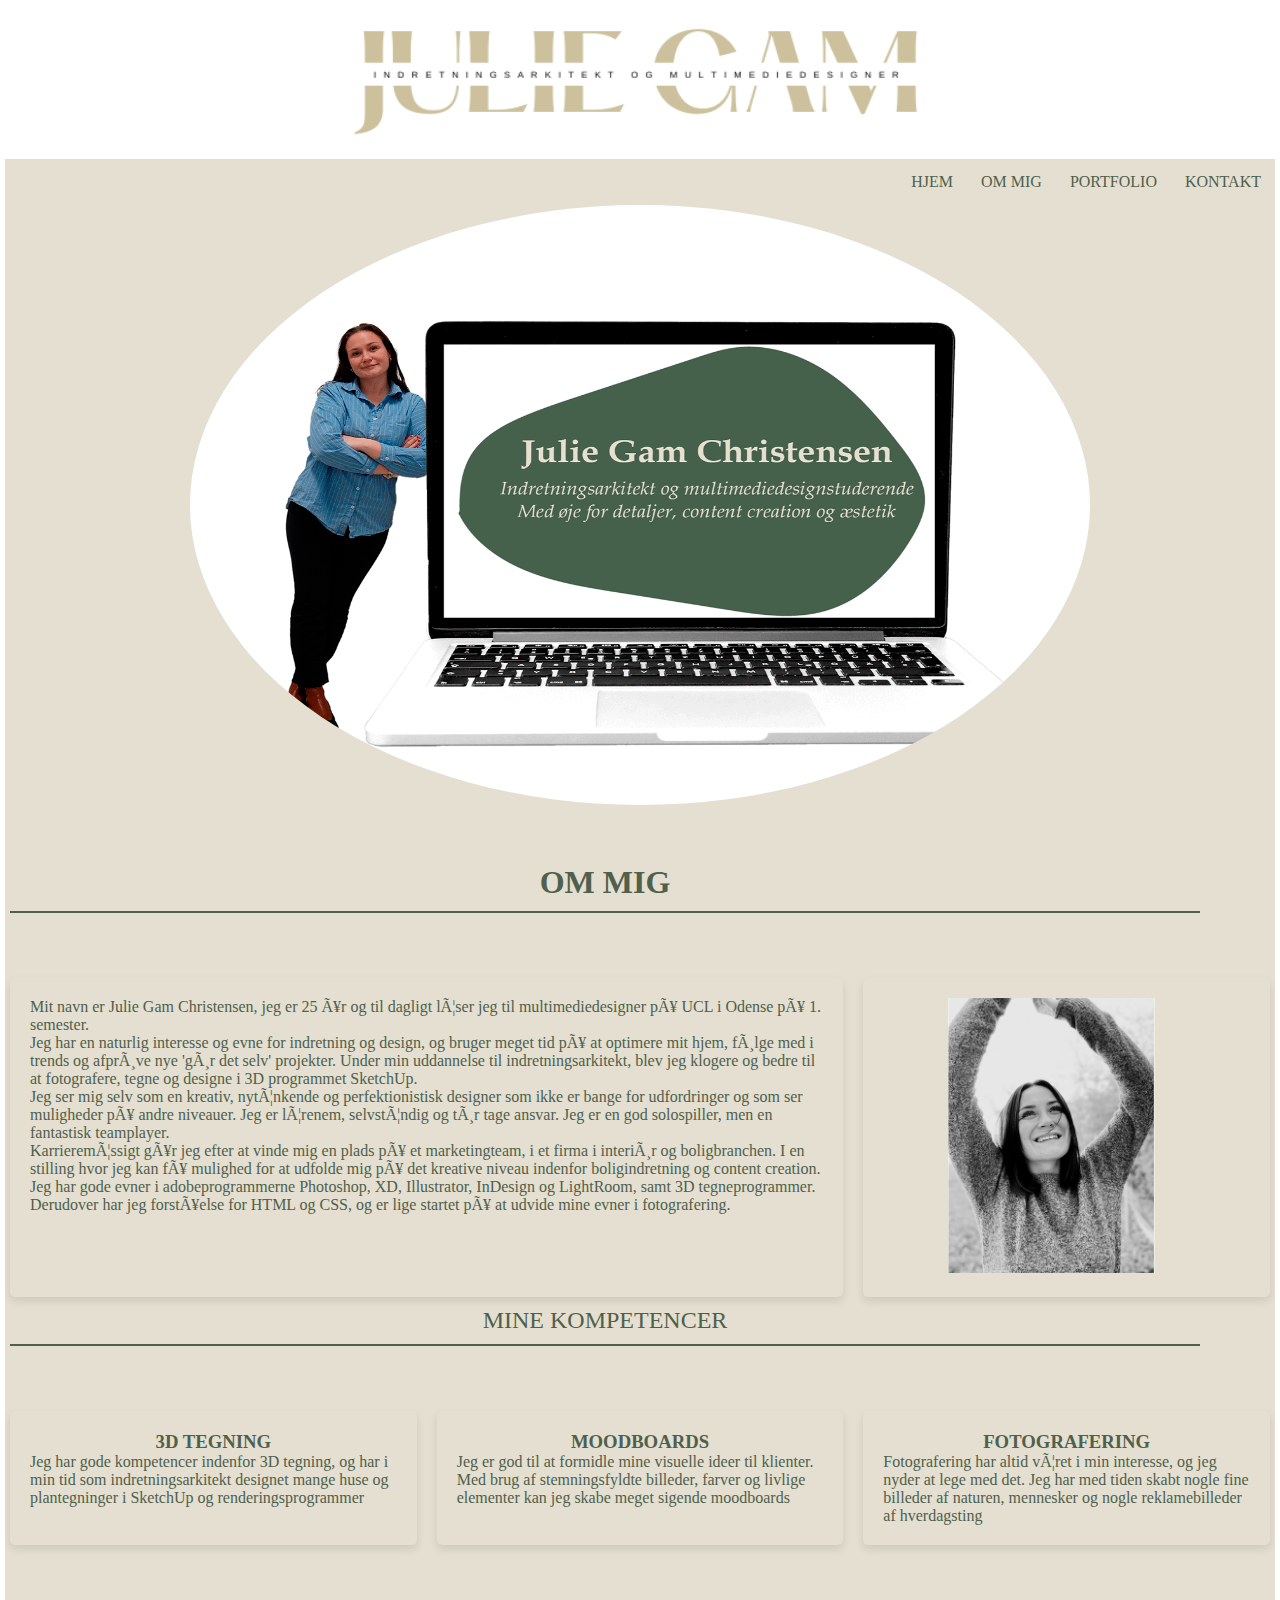
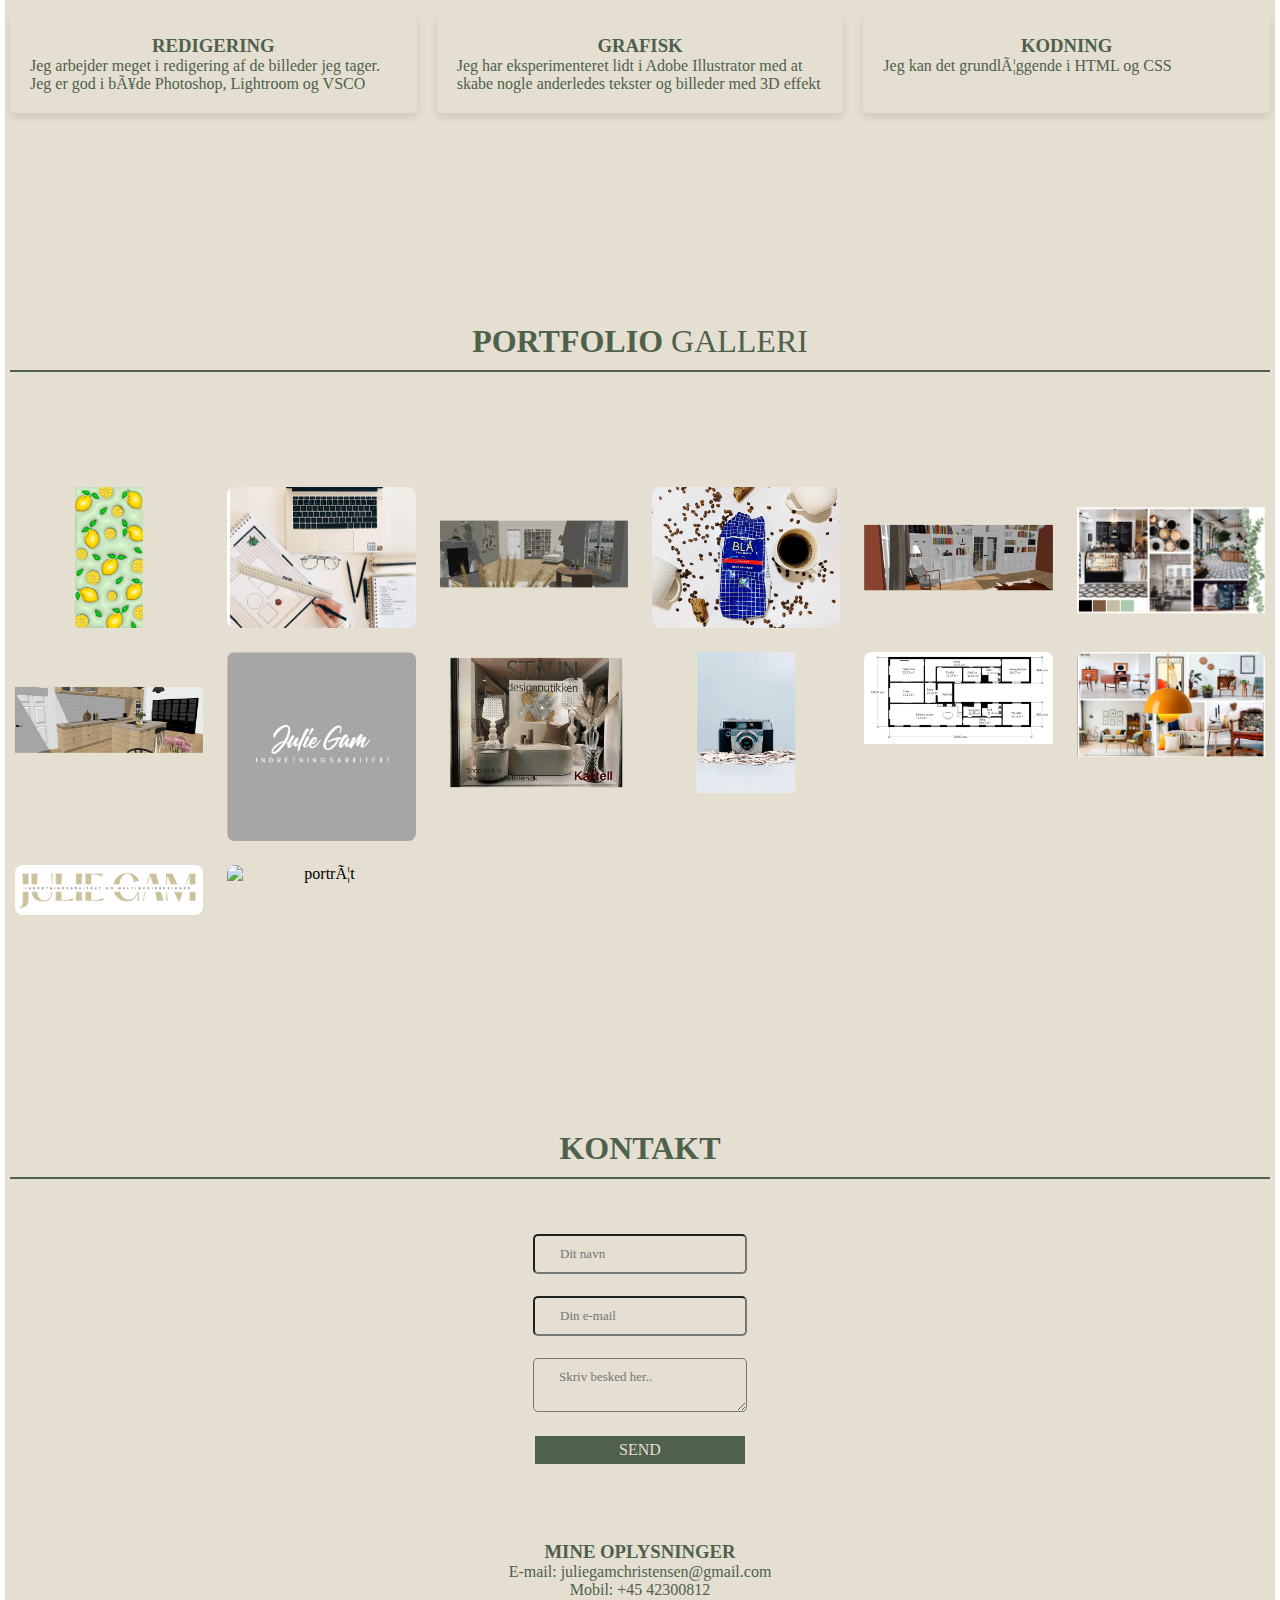
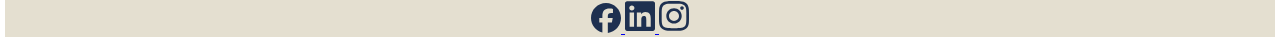
==== index.html @ 258116da "Add files via upload" ====
<!DOCTYPE html>
<html>
<head>
    <meta name="viewport" content="width=device-width, initial-scale=1">
    <link href="style.css" rel="stylesheet"
    <meta charset="UTF-8">
    <title>præsentationsportfolio</title>
</head>
<body>
    <header class="header">
        <img src="images/logo_1.png" alt="logo" class="image">
    <header>

    <nav class="topnav">
        <a href="#KONTAKT">KONTAKT</a>
        <a href="#PORTFOLIO">PORTFOLIO</a>
        <a href="#OM MIG">OM MIG</a>
        <a href="#">HJEM</a>
    </div>
    </nav>

<section>
    <figure>
        <img src="images/forside2.png" alt="billede af mig" class="image-front">
    </figure>
</section>

<section>
    <main class="box" id="OM MIG">
        <h1>OM MIG</h1>
    </main>

    <main class="grid-layout">
        <div class="kolonne large">
            <p>Mit navn er Julie Gam Christensen, jeg er 25 år og til dagligt læser jeg til multimediedesigner på UCL i Odense på 1. semester.</p>  
            <p>Jeg har en naturlig interesse og evne for indretning og design, og bruger meget tid på at optimere mit hjem, følge med i trends og afprøve nye 'gør det selv' projekter.
                Under min uddannelse til indretningsarkitekt, blev jeg klogere og bedre til at fotografere, tegne og designe i 3D programmet SketchUp.

            <p> Jeg ser mig selv som en kreativ, nytænkende og perfektionistisk designer som ikke er bange for udfordringer og som ser muligheder på andre niveauer. 
                Jeg er lærenem, selvstændig og tør tage ansvar. Jeg er en god solospiller, men en fantastisk teamplayer.</p>

            <p>Karrieremæssigt går jeg efter at vinde mig en plads på et marketingteam, i et firma i interiør og boligbranchen. I en stilling hvor jeg kan få mulighed for 
                at udfolde mig på det kreative niveau indenfor boligindretning og content creation.</p>

            <p>Jeg har gode evner i adobeprogrammerne Photoshop, XD, Illustrator, InDesign og LightRoom, samt 3D tegneprogrammer.
                Derudover har jeg forståelse for HTML og CSS, og er lige startet på at udvide mine evner i fotografering.</p>
        </div>
        <div class="kolonne no-hover">
            <img src="images/mig.png" alt="mig" class="floatright" style="height: auto; width: 100%;">
        </div>
    </main>
</section>

<section>
    <div class="box">
        <h2>MINE KOMPETENCER</h2>
    </div>

    <div class="grid-layout">

        <div class="kolonne">
            <h3>3D TEGNING</h3>
            <p>Jeg har gode kompetencer indenfor 3D tegning, og har i min tid som indretningsarkitekt designet mange huse og plantegninger i SketchUp og renderingsprogrammer</p>
        </div>

        <div class="kolonne">
            <h3>MOODBOARDS</h3>
            <p>Jeg er god til at formidle mine visuelle ideer til klienter. Med brug af stemningsfyldte billeder, farver og livlige elementer kan jeg skabe meget sigende moodboards</p>
        </div>

        <div class="kolonne">
            <h3>FOTOGRAFERING</h3>
            <p>Fotografering har altid været i min interesse, og jeg nyder at lege med det. Jeg har med tiden skabt nogle fine billeder af naturen, mennesker og nogle reklamebilleder af hverdagsting</p>
        </div>

        <div class="kolonne">
            <h3>REDIGERING</h3>
            <p>Jeg arbejder meget i redigering af de billeder jeg tager. Jeg er god i både Photoshop, Lightroom og VSCO</p>
        </div>

        <div class="kolonne">
            <h3>GRAFISK</h3>
            <p>Jeg har eksperimenteret lidt i Adobe Illustrator med at skabe nogle anderledes tekster og billeder med 3D effekt</p>
        </div>

        <div class="kolonne">
            <h3>KODNING</h3>
            <p>Jeg kan det grundlæggende i HTML og CSS</p>
        </div>
    </div>
</section>

<section>
    <div class="box" id="PORTFOLIO">
        <h1>PORTFOLIO <span>GALLERI</span></h1>
    </div>

    <div class="image-grid">
        <div class="image-container">
            <img src="images/citron1.png" alt="grafisk_citron">
            <div class="image-text">GRAFISK</div>
    </div>
        <div class="image-container">
            <img src="images/flatlay.png" alt="flatlay_computer">
            <div class="image-text">FLATLAY</div>
        </div>

        <div class="image-container">
            <img src="images/minimalstue.png" alt="3D tegning af stue">
            <div class="image-text">3D TEGNING</div>
        </div>

        <div class="image-container">
            <img src="images/kaffe.png" alt="reklamebillede af kaffe">
            <div class="image-text">FOTOGRAFERING</div>
        </div>

        <div class="image-container">
            <img src="images/bog.png" alt="3D tegning af bogreol">
            <div class="image-text">3D TEGNING</div>
        </div>

        <div class="image-container">
            <img src="images/moodboardc.png" alt="moodboard til cafe">
            <div class="image-text">MOODBOARD</div>
        </div>

        <div class="image-container">
            <img src="images/modern.png" alt="3D tegning af køkken">
            <div class="image-text">3D TEGNING</div>
        </div>

        <div class="image-container">
            <img src="images/gammel-logo.jpg" alt="logo2">
            <div class="image-text">LOGO</div>
        </div>

        <div class="image-container">
            <img src="images/udstilling1.png" alt="Opsætning af butiksvindue">
            <div class="image-text">UDSTILLING</div>
        </div>

        <div class="image-container">
            <img src="images/kamera1.png" alt="reklamebillede af kamera">
            <div class="image-text">FOTOGRAFERING</div>
        </div>

        <div class="image-container">
            <img src="images/plantegning.jpg" alt="plantegning">
            <div class="image-text">PLANTEGNING</div>
        </div>

        <div class="image-container">
            <img src="images/retro1.png" alt="moodboard af stil">
            <div class="image-text">MOODBOARD</div>
        </div>

        <div class="image-container">
            <img src="images/logo_1.png" alt="logo">
            <div class="image-text">LOGO</div>
        </div>

        <div class="image-container">
            <img src="images/portræt.jpeg" alt="portræt">
            <div class="image-text">PORTRÆT</div>
        </div>
    </div>
</section>

<section>
    <div class="box" id="KONTAKT">
        <h1>KONTAKT</h1>
    </div>
</section>

    <div class="container">
        <div class="kontakt-box">
                <input type="text" class="field" placeholder="Dit navn">
                <input type="email" class="field" placeholder="Din e-mail">
                <textarea class="field" placeholder="Skriv besked her.."></textarea>
                <button class="btn">SEND</button>
        </div>
    </div>
<section>
    <footer>
        <div class="footer">
            <h3>MINE OPLYSNINGER</h3>
            <p>E-mail: juliegamchristensen@gmail.com</p>
            <p>Mobil: +45 42300812</p>
            
            <a href="https://www.facebook.com/julie.gam.7" target="_blank" rel="nofollow">
                <img src="images/facebook.svg" alt="facebook" class="social-img">
            </a>
            <a href="https://www.linkedin.com/in/julie-gam-christensen-0591911bb/" target="blank" rel="nofollow">
                <img src="images/linkedin (1).svg" alt="linkedin" class="social-img">
            </a>
            <a href="https://www.instagram.com/juliegaaaam/" target="blank" rel="nofollow">
                <img src="images/instagram.svg" alt="instagram" class="social-img">
            </a
        </div>
    </footer>
</section>
</body>
</html>
---- style.css ----
* {
    margin: 0;
    padding: 0;
    font-family: 'Times New Roman', Times, serif;
    background-color: #e4dfd0;
    box-sizing: border-box;
    scroll-behavior: smooth;
}
#KONTAKT {
    margin-top: 200px;
    margin-bottom: 50px;
    width: 100%;
}

#OM MIG {
    margin-top: 300px;
    margin-bottom: 100px;
    width: 100%;
}

#PORTFOLIO {
    margin-top: 200px;
    margin-bottom: 100px;
    width: 100%;
}

h1 {
    font-size: xx-large;
    color: #4F604D;
    margin: auto;
    border-bottom: 2px solid #4F604D;
    padding-bottom: 10px;
}

h2 {
    font-size: x-large;
    color: #4F604D;
    margin: auto;
    border-bottom: 2px solid #4F604D;
    padding-bottom: 10px;
    font-weight: 100;
}

h1 span {
    font-weight: 100;
}
.header {
    padding: 5px;
    text-align: center;
    background-color: white;
}

.image {
    width: 600px;
    height: 150px;
}

.image-front {
    width: 900px;
    height: 600px;
    margin-bottom: 50px;
    border-radius: 50%;
    border: 2px;
    
}
.topnav {
    overflow: hidden;
    background-color: #e4dfd0;
    position: -webkit-sticky; 
    position: sticky;
    top: 0;
    width: 100%;
    z-index: 5;
}

.topnav a {
    float: right;
    display: block;
    color: #4F604D;
    text-align:center;
    padding: 14px 14px;
    text-decoration: none;
}

.topnav a:hover {
    background-color: #4F604D;
    color: #e4dfd0;
}


.box {
    box-sizing: border-box;
    width: 1200px;
    background-color: #e4dfd0;
    text-align:center;
    padding: 5px;
    margin-bottom: 5px;
}

.grid-layout {
    display: grid;
    grid-template-columns: repeat(3,1fr);
    gap:20px;
    padding: 5px;
}

.kolonne {
    background-color:#e4dfd0;
    border-radius: 5px;
    padding: 20px;
    box-shadow: 0 4px 8px rgba(0, 0, 0, 0.1);
    margin-top: 50px;
}

.kolonne:hover {
    transform: scale(1.05);
}

.no-hover:hover {
    transform: none;
}

.kolonne h3 {
    color: #4F604D;
}

.kolonne p {
    color: #4F604D;
    text-align: left;
}

.large {
    grid-column: span 2;
}

@media screen and (max-width:600px) {

    .grid-layout {
        grid-template-columns: repeat(1,1fr);
    }

    .kolonne {
        margin-bottom: 20px;
    }

    .box {
        width: 100%;
    }

    h1{
        font-size: large;
    }

    h2 {
        font-size: medium;
    }

    h3 {
        font-size: small;
    }

    p {
        font-size: small;
    }
    .topnav a {
        float: right;
        width: 100%;
    }
    .image {
        width: 100%;
        height: auto;
    }
    .image-front {
        width: 100%;
        height: auto;
    }
}

@media screen and (max-width: 992px) {

    .grid-layout {
        grid-template-columns: repeat(1,1fr);
    }

    .kolonne {
        margin-bottom: 20px;
    }

    .box {
        width: 100%;
    }
    
    h1{
        font-size: large;
    }
    
    h2 {
        font-size: medium;
    }
    
    h3 {
        font-size: small;
    }
    
    p {
        font-size: small;
    }
    .topnav a {
        float: right;
        width: 100%;
    }
    .image {
        width: 100%;
        height: auto;
    }
    .image-front {
        width: 100%;
        height: auto;
    }
}

.floatright {
    float:none;
    width: 150px;
}

.image-grid {
    display: grid;
    grid-template-columns: repeat(auto-fill, minmax(200px,1fr));
    gap: 4px;
    grid-auto-flow: dense;
}
.image-container {
    position:relative;
    overflow: hidden;
    border-radius: 8px;
    box-shadow: 0;
    margin: 10px;
}

.image-container img {
    width: 100%;
    height: auto;
    display: block;
}

.image-container:hover::before {
    content:'';
    position: absolute;
    top:0;
    left:0;
    width:100%;
    height: 100%;
    background: rgba(228, 223, 208, 0.7);
}

.image-text {
    position: absolute;
    top:50%;
    left: 50%;
    transform: translate(-50%,-50%);
    color: #4F604D;
    text-align: center;
    opacity: 0;
    transition: opacity 0.3s ease;
}

.image-container:hover .image-text {
    opacity: 1;
    font-size: 16px;
}

.container {
    position: relative;
    display: flex;
    justify-content: center;
    align-items: center;
    width: 100%;
    height:  100%;
}

.container:after {
    content:'';
    position: absolute;
    left: 0;
    top: 0;
    width: 100%;
    height: 100%;
    z-index: -1;
}

.kontakt-box {
    max-width: 100%;
    display: grid;
    grid-template-columns: repeat(1fr);
    justify-content: center;
    align-items: center;
    text-align: center;
    background-color: transparent;
}

.field {
    max-width: 100%;
    padding: 10px 25px;
    outline: none;
    background-color: #e4dfd0 ;
    color: #4F604D;
    font-size: small;
    margin-bottom: 22px;
    transition: .3s;
    border-radius: 5px;
}

.field:hover {
    background-color: #4F604D;
    color: #e4dfd0;
}

.area {
    min-height: 150px;
}

.btn {
    width: 100%;
    padding: 5px;
    font-size: medium;
    background-color: #4F604D;
    color: #e4dfd0;
    cursor: pointer;
    outline: none;
    border: 2px solid;
    transition: .3s;
}

.btn:hover {
    background-color: #e4dfd0;
    color: #4F604D;
}

.footer {
    text-align: center;
    margin-top: 75px;
    color: #4F604D;
}

.social-img {
    width: 30px;
    height: auto;
}
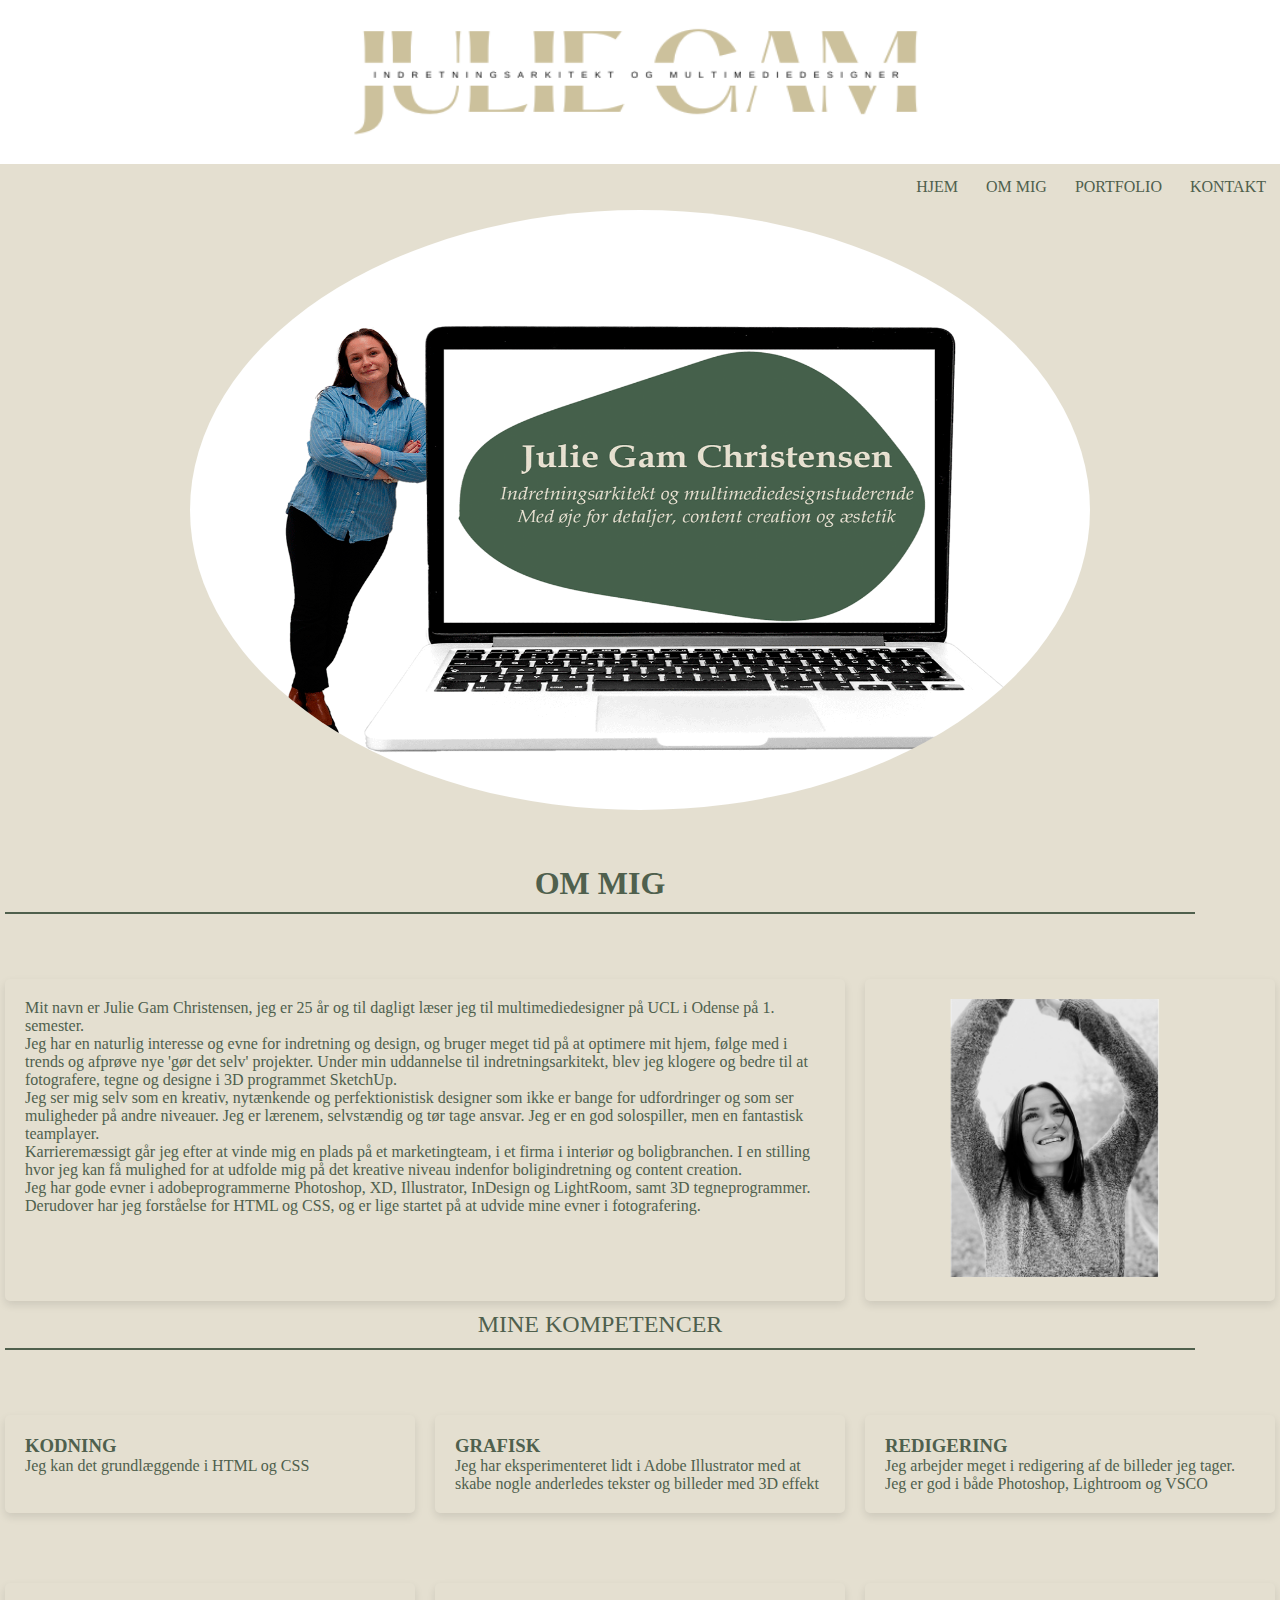
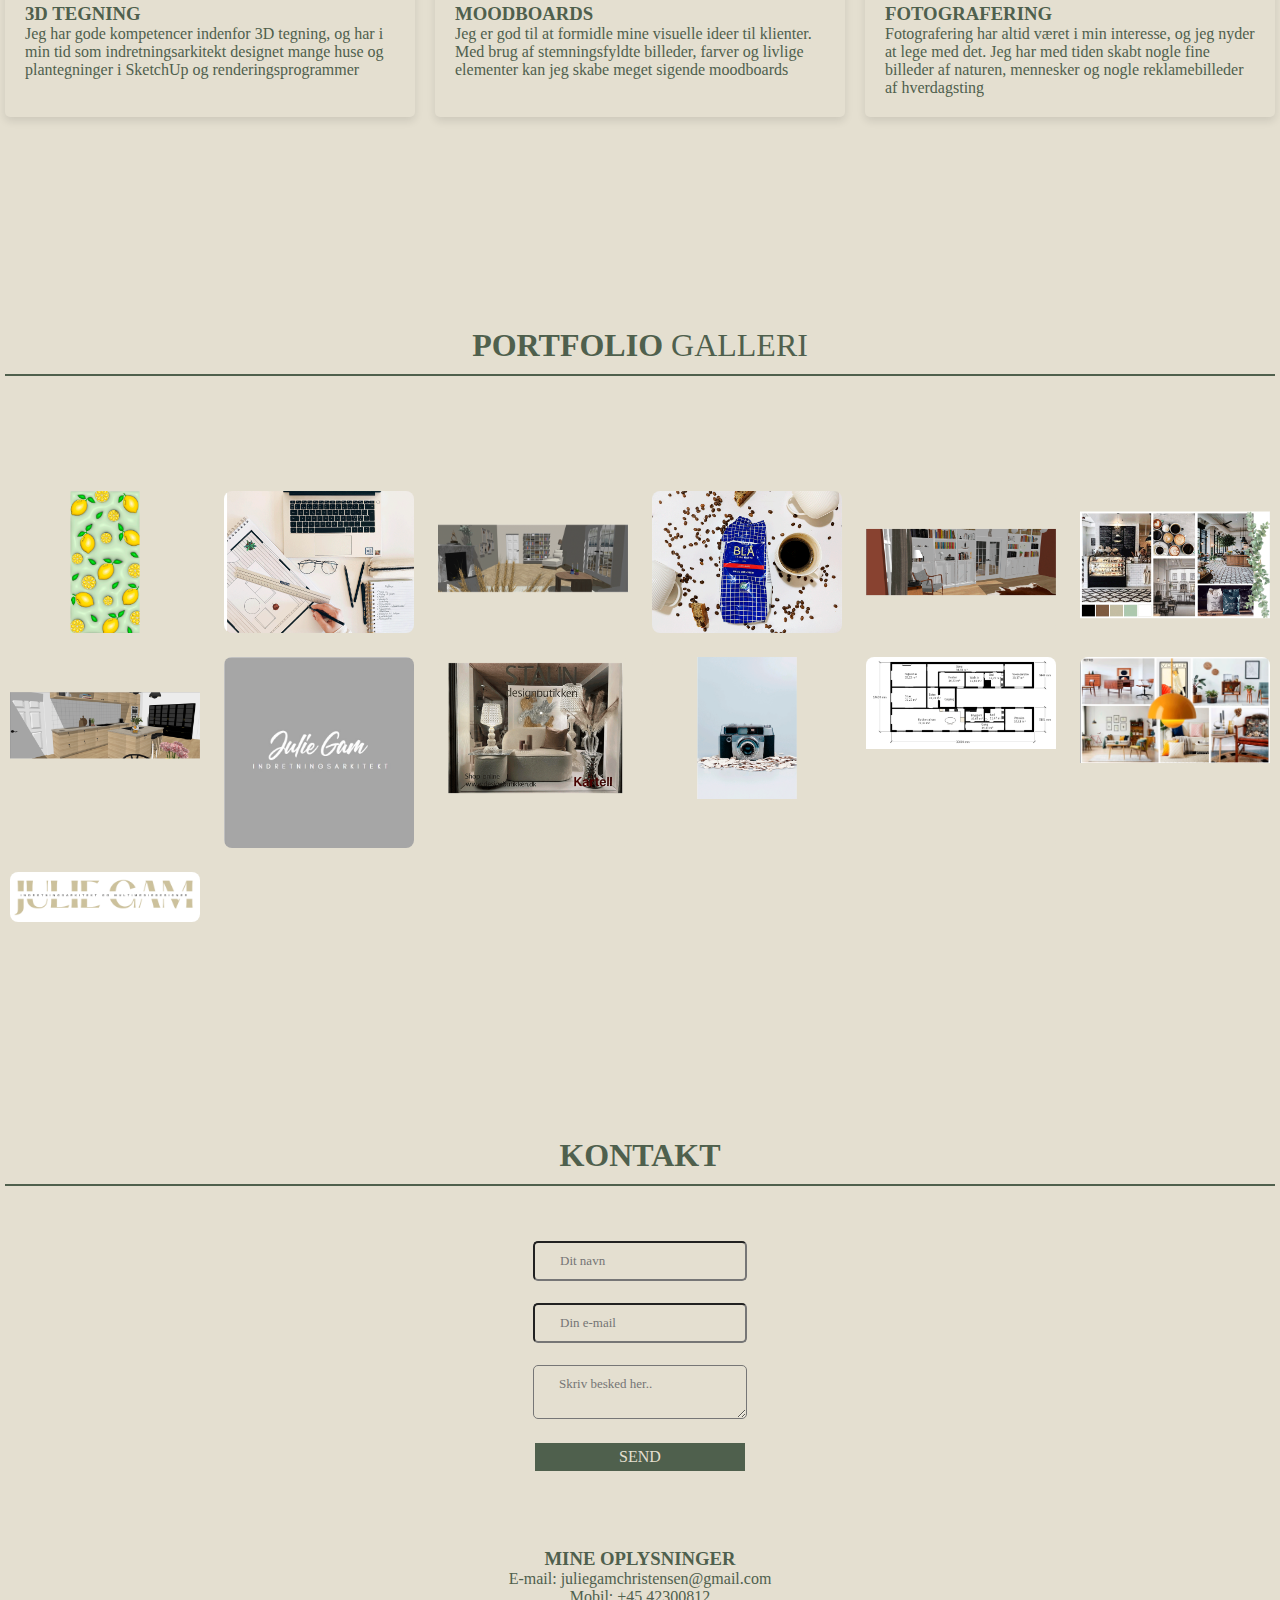
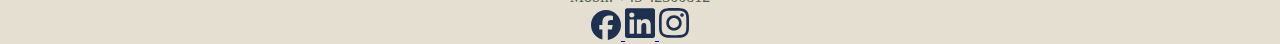
==== commit f1d8da00: "Add files via upload" ====
--- a/index.html
+++ b/index.html
@@ -1,22 +1,20 @@
 <!DOCTYPE html>
 <html>
 <head>
-    <meta name="viewport" content="width=device-width, initial-scale=1">
-    <link href="style.css" rel="stylesheet"
-    <meta charset="UTF-8">
+    <meta name="viewport" content="width=device-width, initial-scale=1" charset="UTF-8">
+    <link href="style.css" rel="stylesheet">
     <title>præsentationsportfolio</title>
 </head>
 <body>
-    <header class="header">
+    <div class="header">
         <img src="images/logo_1.png" alt="logo" class="image">
-    <header>
+    </div>
 
     <nav class="topnav">
         <a href="#KONTAKT">KONTAKT</a>
         <a href="#PORTFOLIO">PORTFOLIO</a>
         <a href="#OM MIG">OM MIG</a>
         <a href="#">HJEM</a>
-    </div>
     </nav>
 
 <section>
@@ -26,11 +24,11 @@
 </section>
 
 <section>
-    <main class="box" id="OM MIG">
+    <div class="box" id="OM MIG">
         <h1>OM MIG</h1>
-    </main>
-
-    <main class="grid-layout">
+    </div>
+
+    <div class="grid-layout">
         <div class="kolonne large">
             <p>Mit navn er Julie Gam Christensen, jeg er 25 år og til dagligt læser jeg til multimediedesigner på UCL i Odense på 1. semester.</p>  
             <p>Jeg har en naturlig interesse og evne for indretning og design, og bruger meget tid på at optimere mit hjem, følge med i trends og afprøve nye 'gør det selv' projekter.
@@ -48,7 +46,7 @@
         <div class="kolonne no-hover">
             <img src="images/mig.png" alt="mig" class="floatright" style="height: auto; width: 100%;">
         </div>
-    </main>
+    </div>
 </section>
 
 <section>
@@ -59,6 +57,21 @@
     <div class="grid-layout">
 
         <div class="kolonne">
+            <h3>KODNING</h3>
+            <p>Jeg kan det grundlæggende i HTML og CSS</p>
+        </div>
+
+        <div class="kolonne">
+            <h3>GRAFISK</h3>
+            <p>Jeg har eksperimenteret lidt i Adobe Illustrator med at skabe nogle anderledes tekster og billeder med 3D effekt</p>
+        </div>
+
+        <div class="kolonne">
+            <h3>REDIGERING</h3>
+            <p>Jeg arbejder meget i redigering af de billeder jeg tager. Jeg er god i både Photoshop, Lightroom og VSCO</p>
+        </div>
+
+        <div class="kolonne">
             <h3>3D TEGNING</h3>
             <p>Jeg har gode kompetencer indenfor 3D tegning, og har i min tid som indretningsarkitekt designet mange huse og plantegninger i SketchUp og renderingsprogrammer</p>
         </div>
@@ -72,21 +85,6 @@
             <h3>FOTOGRAFERING</h3>
             <p>Fotografering har altid været i min interesse, og jeg nyder at lege med det. Jeg har med tiden skabt nogle fine billeder af naturen, mennesker og nogle reklamebilleder af hverdagsting</p>
         </div>
-
-        <div class="kolonne">
-            <h3>REDIGERING</h3>
-            <p>Jeg arbejder meget i redigering af de billeder jeg tager. Jeg er god i både Photoshop, Lightroom og VSCO</p>
-        </div>
-
-        <div class="kolonne">
-            <h3>GRAFISK</h3>
-            <p>Jeg har eksperimenteret lidt i Adobe Illustrator med at skabe nogle anderledes tekster og billeder med 3D effekt</p>
-        </div>
-
-        <div class="kolonne">
-            <h3>KODNING</h3>
-            <p>Jeg kan det grundlæggende i HTML og CSS</p>
-        </div>
     </div>
 </section>
 
@@ -99,7 +97,8 @@
         <div class="image-container">
             <img src="images/citron1.png" alt="grafisk_citron">
             <div class="image-text">GRAFISK</div>
-    </div>
+        </div>
+
         <div class="image-container">
             <img src="images/flatlay.png" alt="flatlay_computer">
             <div class="image-text">FLATLAY</div>
@@ -158,11 +157,6 @@
         <div class="image-container">
             <img src="images/logo_1.png" alt="logo">
             <div class="image-text">LOGO</div>
-        </div>
-
-        <div class="image-container">
-            <img src="images/portræt.jpeg" alt="portræt">
-            <div class="image-text">PORTRÆT</div>
         </div>
     </div>
 </section>
@@ -191,12 +185,14 @@
             <a href="https://www.facebook.com/julie.gam.7" target="_blank" rel="nofollow">
                 <img src="images/facebook.svg" alt="facebook" class="social-img">
             </a>
+
             <a href="https://www.linkedin.com/in/julie-gam-christensen-0591911bb/" target="blank" rel="nofollow">
                 <img src="images/linkedin (1).svg" alt="linkedin" class="social-img">
             </a>
+            
             <a href="https://www.instagram.com/juliegaaaam/" target="blank" rel="nofollow">
                 <img src="images/instagram.svg" alt="instagram" class="social-img">
-            </a
+            </a>
         </div>
     </footer>
 </section>
--- a/style.css
+++ b/style.css
@@ -58,15 +58,17 @@
 .image-front {
     width: 900px;
     height: 600px;
+    margin-left: auto;
+    margin-right: auto;
     margin-bottom: 50px;
     border-radius: 50%;
     border: 2px;
+    display: block;
     
 }
 .topnav {
     overflow: hidden;
     background-color: #e4dfd0;
-    position: -webkit-sticky; 
     position: sticky;
     top: 0;
     width: 100%;
@@ -234,7 +236,6 @@
     position:relative;
     overflow: hidden;
     border-radius: 8px;
-    box-shadow: 0;
     margin: 10px;
 }
 
@@ -292,7 +293,7 @@
 .kontakt-box {
     max-width: 100%;
     display: grid;
-    grid-template-columns: repeat(1fr);
+    grid-template-columns: 1fr;
     justify-content: center;
     align-items: center;
     text-align: center;
